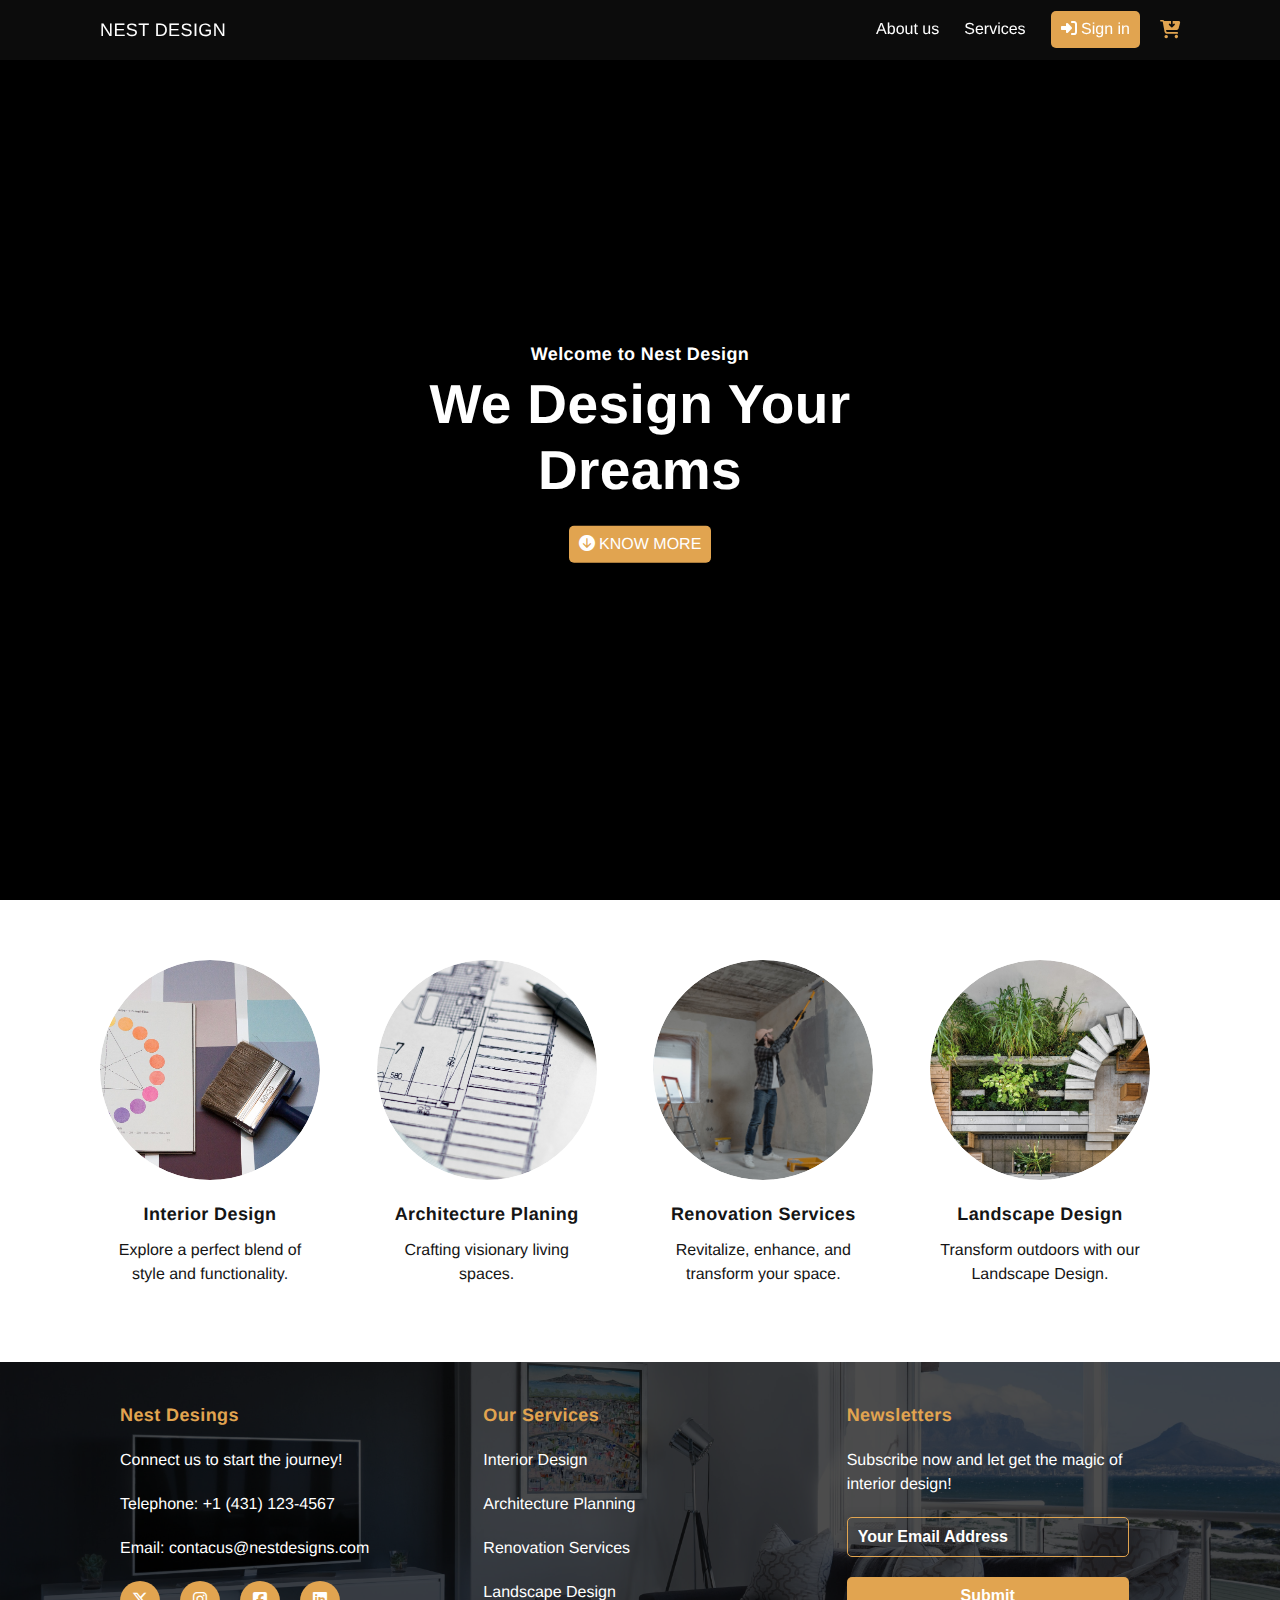
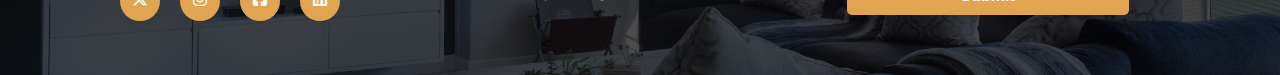
==== index.html @ 26ee97f5 "Adjust Detail Page" ====
<!DOCTYPE html>
<html lang="en" dir="ltr">

<head>
    <!-- Meta Tags -->
    <meta charset="utf-8">
    <meta name="viewport" content="width=device-width, initial-scale=1">
    <meta name="author" content="Nest Designs Team">
    <meta name="description" content="Nest Designs company website">
    <meta name="keywords" content="Nest Designs, Interior Designs, HTML, CSS, JavaScript">

        <!-- Stylesheets -->
        <link rel="shortcut icon" href="./assets/img/favicon.png?=2" type="image/x-icon">
        <link rel="stylesheet" href="./assets/style/index.css" media="all">
        <link rel="stylesheet" href="./assets/style/reset.css" media="all">
        <link rel="preconnect" href="https://fonts.googleapis.com">
        <link rel="preconnect" href="https://fonts.gstatic.com" crossorigin>
        <link rel="stylesheet" href="https://fonts.googleapis.com/css2?family=Poppins:wght@300;400;500;600&display=swap">
        <link rel="stylesheet" href="https://cdnjs.cloudflare.com/ajax/libs/font-awesome/6.4.2/css/all.min.css">
        <script src="./assets/script/index.js" defer></script>
    </head>
    <body>
        <!-- Header-->
    <header>
        <div class="container flexbox">
            <div class="logo">
                <h2 class="logotype">NEST DESIGN</h2>
            </div>
            <nav>
                <ul>
                    <li><a href="about.html">About us</a></li>
                    <li><a href="services.html">Services</a></li>
                </ul>
            </nav>
            <div class="btn btn-1">
                <a href="#ourservices"><i class="fa-solid fa-right-to-bracket"></i></i> Sign in </a>
            </div>
            <div class="cart">
                <a href="#"><i class="fa-solid fa-cart-arrow-down"></i></a>
            </div>
        </div>
    </header>
    <main>
            <!-- Hero-->
            <div class="hero">
                <figure class="hero-background"></figure>
                <div class="overlay"></div>
                <div class="content-hero">
                    <h2>Welcome to Nest Design</h2>
                    <h1>We Design Your Dreams</h1>
                    <div class="btn btn-1">
                        <a href="#services"><i class="fa-solid fa-circle-arrow-down"></i> KNOW MORE</a>
                    </div>
                </div>
            </div>
             <!-- About-->
              <!-- Featured Services-->
              <section>
                <div class="white-background" id="services">
                    <div class="container">
                        <div class="featured-container flexbox">
                            <div class="featured-column">
                                <div class="featured-img img1"></div>
                                <div class="featured-text">
                                    <h2>Interior Design</h2>
                                    <p>Explore a perfect blend of style and functionality.</p>
                                </div>
                            </div>
                            <div class="featured-column">
                                <div class="featured-img img2"></div>
                                <div class="featured-text">
                                    <h2>Architecture Planing</h2>
                                    <p>Crafting visionary living spaces.</p>
                                </div>
                            </div>
                            <a href="#" class="featured-column">
                                <div class="featured-img img3"></div>
                                <div class="featured-text">
                                    <h2>Renovation Services</h2>
                                    <p>Revitalize, enhance, and transform your space.</p>
                                </div>
                            </a>
                            <div class="featured-column">
                                <div class="featured-img img4">
                                </div>
                                <div class="featured-text">
                                    <h2>Landscape Design</h2>
                                    <p>Transform outdoors with our Landscape Design.</p>
                                </div>
                            </div>
                        </a>
                    </div>
                </div>
            </div>
        </section>

    </main>

    <!------------------------------------------------------->
    <!-----------------------Footer ------------------------->
    <!------------------------------------------------------->
    <footer>
        <div class="container-footer flexblox">
            <div class="footer-item">
                <div class="column-footer">
                    <h2 class="subtitle-footer"><span>Nest Desings</span></h2>
                    <p> Connect us to start the journey!</p>
                    <p>Telephone: <a class="contact-footer" href="tel:+1234567890">+1 (431) 123-4567</a></p>
                    <p>Email: <a class="contact-footer"
                            href="mailto:contacus@nestdesigns.com">contacus@nestdesigns.com</a></p>
                    <nav class="icons">
                        <ul>
                            <li>
                                <a class="social" href="#twitter"><i class="fa-brands fa-x-twitter"></i></a>
                            </li>
                            <li>
                                <a class="social" href="#instagram"><i class="fa-brands fa-instagram"></i></a>
                            </li>
                            <li>
                                <a class="social" href="#facebook"><i class="fa-brands fa-square-facebook"></i></a>
                            </li>
                            <li>
                                <a class="social" href="#likeding"><i class="fab fa-linkedin"></i></a>
                            </li>
                        </ul>
                    </nav>
                </div>
            </div>
            <div class="footer-item">
                <div class="column-footer">
                    <h2 class="subtitle-footer"><span>Our Services</span></h2>
                    <nav class="our-service">
                        <ul>
                            <li><a href="#">Interior Design</a></li>
                            <li><a href="#">Architecture Planning</a></li>
                            <li><a href="#">Renovation Services</a></li>
                            <li><a href="#">Landscape Design</a></li>
                        </ul>
                    </nav>
                </div>
            </div>
            <div class="footer-item">
                <div class="column-footer">
                    <h2 class="subtitle-footer"><span>Newsletters</span></h2>
                    <p>Subscribe now and let get the magic of interior design!</p>
                    <form class="new-letters">
                        <input type="email" id="email" name="email" placeholder="Your Email Address" maxlength="50"
                            required>
                        <small id="email-error" class="error-message"></small>
                    </form>
                    <button type="submit" class="submit-button">Submit</button>
                </div>
            </div>
        </div>
    </footer>


    <noscript>
        <p>This page requires a JavaScript-enabled browser</p>
    </noscript>
</body>
</html>
---- assets/style/index.css ----
@import "./reset.css";
@import "./global.css";


/*------------------HERO--------------------*/
.hero {
    position: relative;
    width: 100%;
    height: calc(100vh);
    overflow: hidden;
    margin-bottom: 60px;
}

.hero-details {
    position: relative;
    width: 100%;
    height: calc(50vh);
    overflow: hidden;
    margin-bottom: 60px;
}


.hero-background {
    position: absolute;
    top: 0;
    left: 0;
    width: 100%;
    height: 100%;
    background: url('../img/75068ezz.png') center/cover no-repeat;
    background-color: black;
}

.overlay {
    position: relative;
    width: 100%;
    height: 100vh;
    overflow: hidden;
}

.overlay::before {
    content: '';
    position: absolute;
    top: 0;
    left: 0;
    width: 100%;
    height: 100%;
    background: radial-gradient(circle at 1% 1%, transparent 1%, rgba(0, 0, 0, 0.6) 5%);
    background-size: 10px 10px;
    /* Ajuste o tamanho dos dots conforme necessário */
    pointer-events: none;
}

.content-hero {
    position: absolute;
    top: 50%;
    left: 50%;
    transform: translate(-50%, -50%);
    text-align: center;
}

.content-hero h1 {
    font-weight: 700;
    color: var(--app-white);
    font-size: 55px;
    line-height: 1.2;
    padding: 5px 0 30px 0;
}

.content-hero h2 {
    font-size: 18px;
    font-weight: 600;
    color: var(--app-white);
    letter-spacing: 0.4px;
    line-height: 1.2;
}

/*-------------FEATURED SECTION---------------*/
.services-heading {
    text-align: center;
    margin-bottom: 20px;
}

.services-heading p {
    font-size: 25px;
}

.featured-text {
    margin: 0;
    padding: 10px;
    text-align: center;
    width: 220px;
}

.featured-text h2 {
    color: var(--app-dark-gray);
    font-weight: 600;
    line-height: 1.6;
    margin-bottom: 10px;
}

.featured-text p {
    color: var(--app-dark-gray);
    line-height: 1.5;
    text-align: center;
}

.img1 {
    background: url('../img/color-patterns-1984238_1280.jpg') center/cover no-repeat;
}

.img2 {
    background: url('../img/floor-plan-1857175_1280.jpg') center/cover no-repeat;
}

.img3 {
    background: url('../img/pexels-tima-miroshnichenko-6474471.jpg') center/cover no-repeat;
}

.img4 {
    background: url('../img/wooden-3346929_1920.jpg') center/cover no-repeat;
}

.featured-img {
    background-color: black;
    width: 220px;
    height: 220px;
    border-radius: 50%;
    outline: 1px solid var(--app-white);
    margin-bottom: 10px;

}

.featured-container {
    display: flex;
    justify-content: space-between;
    align-items: center;
    flex-wrap: wrap;
}

.featured-column {
    
    transition: transform 0.3s ease;
    transform: scaleY(1);
    transform-origin: top;
    margin-bottom: 20px;
    text-align: center;
    justify-content: center;
    padding-bottom: 45px;
}

.featured-column:hover {
    transform: scale(1.02);
    cursor: pointer;
}

/*-----FEATURED SECTION RESPONSIVENESS-------*/

@media screen and (min-width: 1000px) { /* 4 columns */
    .featured-column {
        flex: 0 0 calc(25% - 20px); 
    }
}

@media screen and (max-width: 1000px) { /* 2 columns */
    .featured-column {
        flex: 0 0 calc(50% - 20px); 
        margin-bottom: 20px; 
    }
}

@media screen and (max-width: 500px) { /* 1 column */
    .featured-container {
        flex-direction: column; 
        align-items: center; 
    }

    .featured-column {
        flex: 0 0 100%; 
        margin-bottom: 20px;
    }
}

/*------------------------------------------------*/
/*-----------------Footer-------------------------*/
/*------------------------------------------------*/

footer {
    min-height: 300px;
    background-image: url('../img/interior-decoration.jpg');
    background-blend-mode: multiply;
    background-size: cover;
    background-position: center;
    background-color: rgba(0, 0, 0, 0.7);

}

.container-footer {
    width: min(100% - 30px, 1080px);
    margin-inline: auto;
    display: flex;
    flex-direction: row;
    /*Aling items to top to botton*/
    align-items: start;
    justify-content: center;
    gap: 10px;
}

.footer-item {
    display: flex;
    flex-direction: row;
    flex: 33.33%;
    height: 100%;
    align-items: start;
    justify-content: left;
    margin: 30px 10px;
}

.column-footer {
    width: 100%;
    margin: 10px 10px;
}

.icons {
    margin-top: 20px;
}

.icons ul {
    list-style-type: none;
    padding: 0;
    text-align: left;
    display: flex;
}

.our-service ul li a {
    width: 100%;
    margin-bottom: 20px;
    display: inline-block;
    text-decoration: none;
    text-transform: none;
    text-align: left;
}

.our-service a {
    color: var(--app-white);
    font-size: 16px;
}

.column-footer p {
    color: var(--app-white);
}

.contact-footer {
    color: var(--app-white);
    margin-bottom: 20px;
    text-decoration: none;
    /* Remove the default underline */
    transition: background-color 0.3s ease;
}

.contact-footer:hover {
    border-bottom: var(--app-organge-hover);
}

.subtitle-footer {
    font-size: 18px;
    font-weight: 400;
    color: var(--app-orange);
    font-weight: bold;
    letter-spacing: 0.4px;
    margin-bottom: 20px;
}

.icons li .social {
    margin-right: 20px;
    text-decoration: none;
    text-transform: none;
}

.social {
    display: inline-block;
    width: 40px;
    /* Adjust the size of the circle */
    height: 40px;
    /* Adjust the size of the circle */
    line-height: 40px;
    padding: .50px;
    border-radius: 50%;
    background-color: var(--app-orange);
    justify-content: center;
    text-align: center;
    /* Center the icon vertically */
    transition: background-color 0.3s ease, opacity 0.3s ease;
}

.social:hover {
    background-color: var(--app-organge-hover);
    color: var(--app-white);
}

/*---------------------------------------------------------------------*/
/*-----------------------Form -----------------------------------------*/
/*---------------------------------------------------------------------*/
.new-letters {
    width: 100%;
    background-color: transparent;
    box-shadow: 0 0 10px rgba(0, 0, 0, 0.2);
}

.column-footer p {
    margin-bottom: 20px;
}

input[type="email"] {
    width: 90%;
    margin-bottom: 20px;
    height: 40px;
    font-weight: 600;
    padding: 10px 10px;
    font-size: 16px;
    color: white;
    border: 1px solid var(--app-orange);
    border-radius: 5px;
    background-color: transparent;
}

input[type="email"]::placeholder {
    color: white;
}

.submit-button {
    width: 90%;
    margin-bottom: 20px;
    text-align: center;
    padding: 10px 10px;
    color: var(--app-white);
    font-weight: 600;
    background-color: var(--app-orange);
    border-radius: 5px;
    box-shadow: rgba(0, 0, 0, 0.1) 0px 26px 30px -10px, rgba(0, 0, 0, 0.1) 0px 16px 10px -10px;
    font-size: 16px;
    transition: all 0.25s ease-in-out;
    cursor: pointer;
}

input[type="email"]:hover {
    border: 1px solid var(--app-organge-hover);
    transition: background-color 0.3s ease-in-out;
}

.submit-button:hover {
    background-color: var(--app-organge-hover);
    transition: background-color 0.3s ease-in-out;
}

.error-message {
    color: #ff0000;
    display: none;
    /* Initially, error messages are hidden */
    margin-left: 25px;
    font-size: 12px;
    margin-top: 0px;
    padding-top: 0px;
    top: 85%;
    position: absolute;
    /* Add space above the error message */
}

/* Media queries for responsiveness */
@media only screen and (max-width: 1200px) {
    .footer-item {
        /* Show 4 columns */
        flex-basis: 25%;
    }
}

@media only screen and (max-width: 992px) {
    .footer-item {
        /* Show 3 columns */
        flex-basis: 33.33%;
    }
}

@media only screen and (max-width: 768px) {
    .footer-item {
        flex-basis: 50%;
        /* Show 2 columns */
    }

    .column-footer {
        margin: 10px;
        /* Adjust spacing */
    }

    .icons ul,
    .our-service ul,
    .quick-links ul {
        flex-direction: row;
        justify-content: center;
        align-items: center;
    }

    .icons li,
    .our-service li,
    .quick-links li {
        margin: 0 10px;
        /* Adjust spacing between items */
    }

    .our-service a,
    .quick-links a {
        margin-top: 0;
        /* Remove top margin */
    }
}

@media only screen and (max-width: 480px) {
    .container-footer {
        flex-direction: column;
    }

    .footer-item {
        flex: 100%;
        /* Show 1 column, full width */
    }

    .icons ul,
    .our-service ul,
    .quick-links ul {
        flex-direction: column;
        text-align: center;
    }

    .icons li,
    .our-service li,
    .quick-links li {
        margin: 10px 0;
        /* Adjust spacing between items */
    }
}

/* - - - - - - - - - - - - - - - - - - - - - - - - - - - */
/*  LOGIN MODAL                                          */
/* - - - - - - - - - - - - - - - - - - - - - - - - - - - */

.modal,
.login__container {
  visibility: hidden;
  opacity: 0;
  position: fixed;
}

.modal {
    display: flex;
    align-items: center;
    justify-content: center;
    height: 100%;
    width: 100%;
    background: transparent;
    backdrop-filter: blur(20px);
    transition: all 0.5s ease;
    top: 0;
    left: 0;
    z-index: 1;
}

.modal.active-popup,
.login__container.active-popup {
    visibility: visible;
    opacity: 1;
}

.login__container {
    width: 400px;
    height: 440px;
    border: 2px solid rgba(255, 255, 255, 0.5);
    border-radius: 20px;
    box-shadow: 0 0 30px rgba(0, 0, 0, 0.5);
    display: flex;
    justify-content: center;
    align-items: center;
    overflow: hidden;
    transition: all 0.5s ease;
    top: 50%;
    left: 50%;
    z-index: 2;
    transform: translate(-50%, -50%);
    background-color: #fff;
}

.login__container .form-box {
    width: 100%;
    padding: 40px;
}

.login__container.active {
    height: 520px;
}

.login__container .form-box.login {
    transition: transform 0.18s ease;
    transform: translateX(0);
}

.login__container.active .form-box.login {
    transition: none;
    transform: translateX(-400px);
}

.login__container .form-box.register {
    position: absolute;
    transition: none;
    transform: translateX(400px);
}

.login__container.active .form-box.register {
    transition: transform 0.18s ease;
    transform: translateX(0);
}

.login__container .icon-close {
    position: absolute;
    top: 0;
    right: 0;
    width: 45px;
    height: 45px;
    background: #162938;
    font-size: 1.5rem;
    color: #fff;
    display: flex;
    justify-content: center;
    align-items: center;
    border-bottom-left-radius: 20px;
    cursor: pointer;
    z-index: 1;
}

.form-box h2 {
    font-size: 2rem;
    color: #162938;
    text-align: center;
}

.input-box {
    position: relative;
    width: 100%;
    height: 50px;
    border-bottom: 2px solid #162938;
    margin: 30px 0;
}

.input-box label {
    position: absolute;
    top: 50%;
    left: 5px;
    transform: translateY(-50%);
    font-size: 1rem;
    color: #162938;
    font-weight: 500;
    pointer-events: none;
    transition: 0.5s;
}

.input-box input {
    width: 100%;
    height: 100%;
    background: transparent;
    border: none;
    outline: none;
    font-size: 1rem;
    color: #162938;
    font-weight: 600;
    padding: 0 35px 0 5px; 
}

.input-box .icon {
    position: absolute;
    right: 8px;
    font-size: 1.2rem;
    color: #162938;
    line-height: 57px;
}

.input-box input:focus~label,
.input-box input:valid~label {
    top: -5px;
}

.remember-forgot {
    font-size: 0.9rem;
    color: #162938;
    font-weight: 500;
    margin: -15px 0 15px;
    display: flex;
    justify-content: space-between;
}

.remember-forgot label input {
    accent-color: #162938;
    margin-right: 3px;
    appearance: auto;
}

.remember-forgot a {
    color: #162938;
    text-decoration: none;
}

.remember-forgot a:hover {
    text-decoration: underline;
}

.modal-button {
    width: 100%;
    height: 45px;
    background: #162938;
    border: none;
    outline: none;
    border-radius: 6px;
    cursor: pointer;
    font-size: 1rem;
    color: #fff;
    font-weight: 500;
}

.modal-button:active {
    transform: translateY(0.125rem);
}

.login-register {
    font-size: 0.9rem;
    color: #162938;
    text-align: center;
    font-weight: 500;
    margin: 25px 0 10px;
}

.login-register p a {
    color: #162938;
    text-decoration: none;
    font-weight: 600;
}

.login-register p a:hover {
    text-decoration: underline;
}
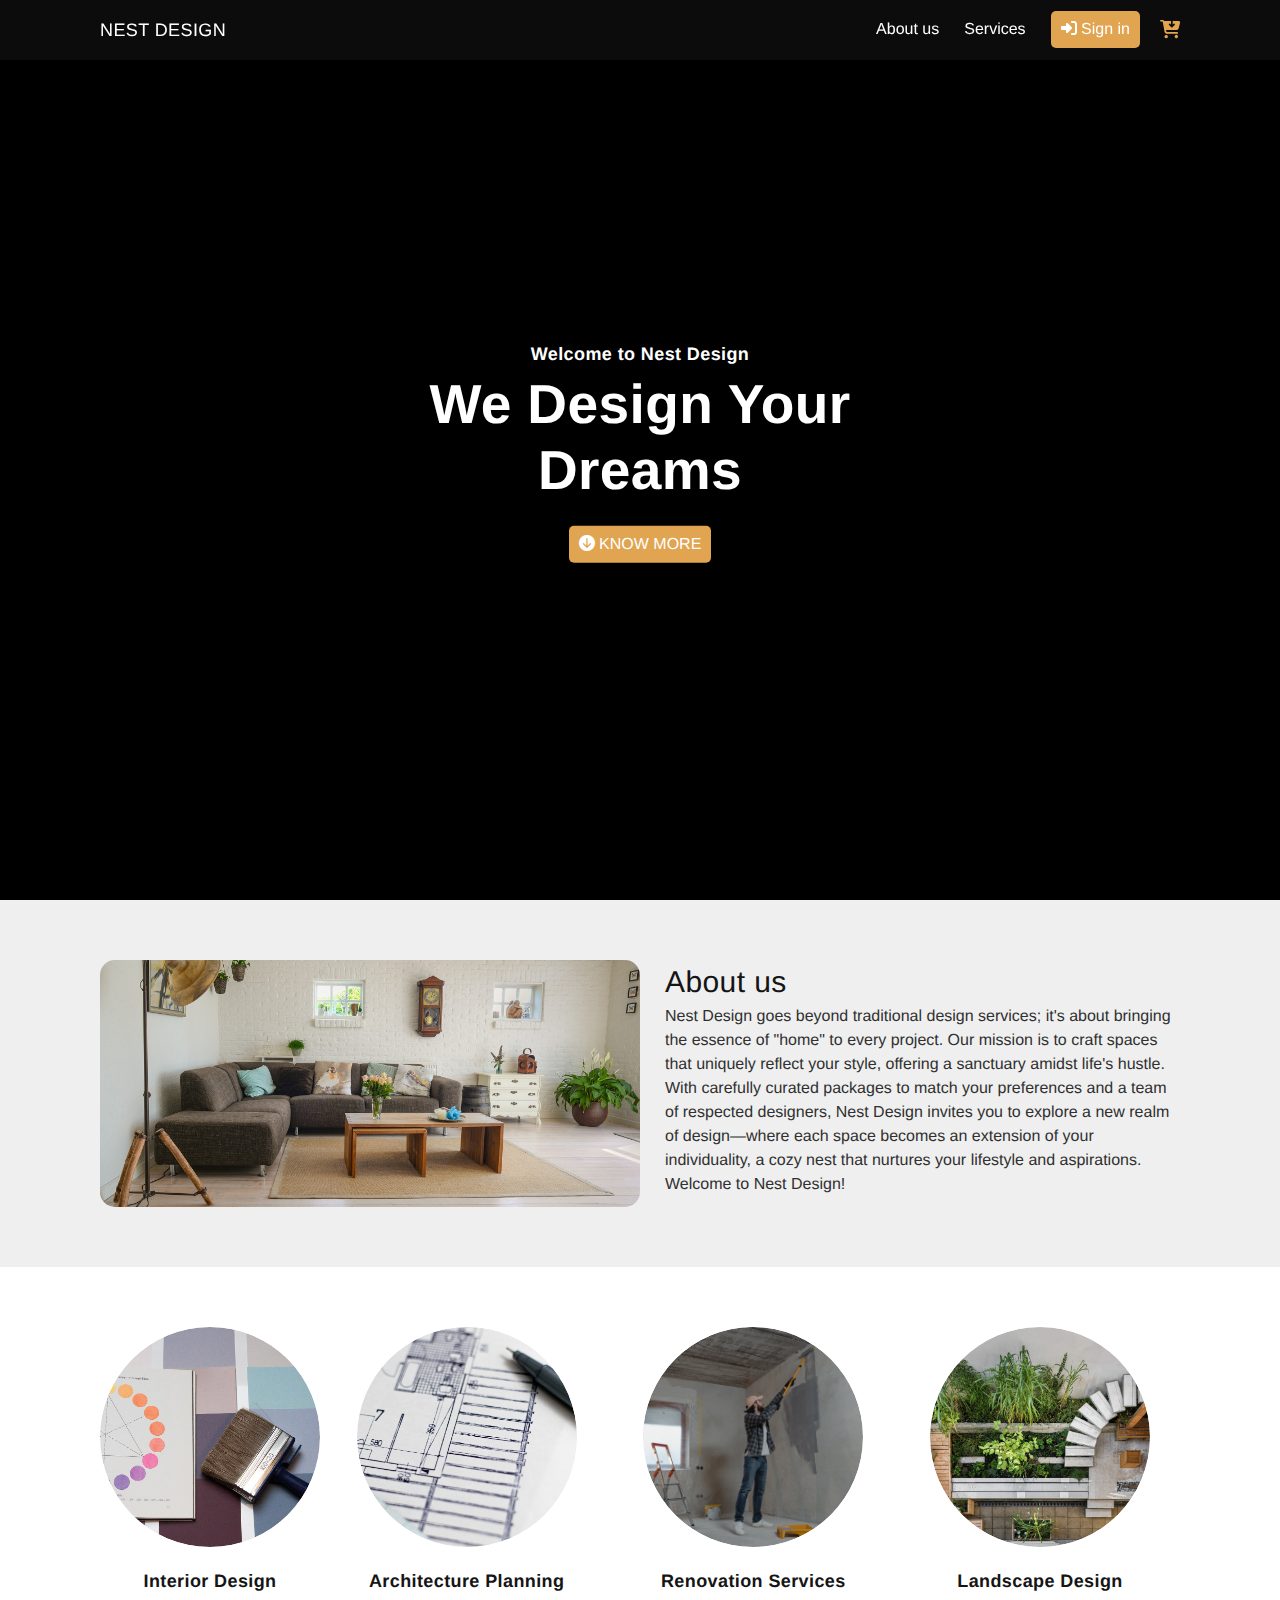
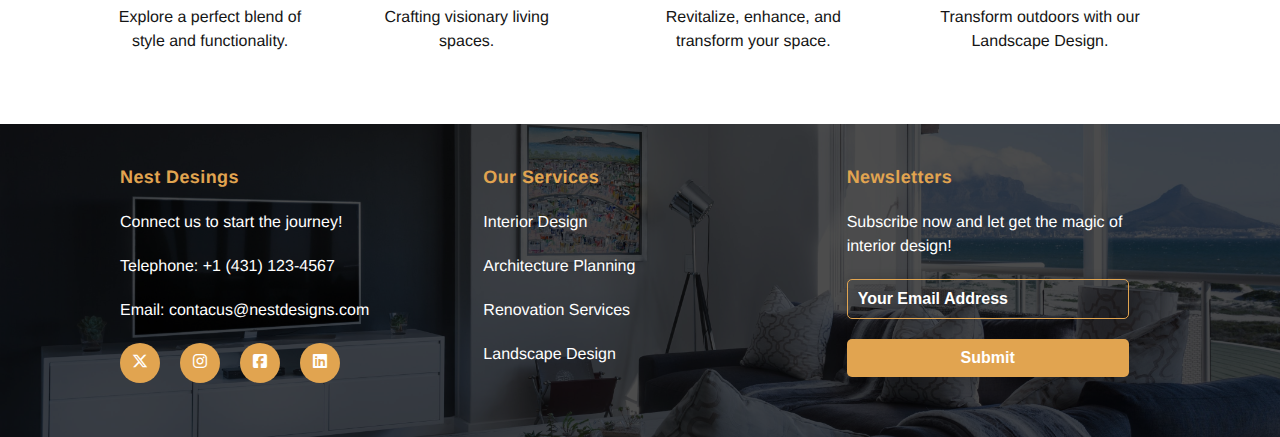
==== commit 54863c29: "Create About Section" ====
--- a/index.html
+++ b/index.html
@@ -9,18 +9,18 @@
     <meta name="description" content="Nest Designs company website">
     <meta name="keywords" content="Nest Designs, Interior Designs, HTML, CSS, JavaScript">
 
-        <!-- Stylesheets -->
-        <link rel="shortcut icon" href="./assets/img/favicon.png?=2" type="image/x-icon">
-        <link rel="stylesheet" href="./assets/style/index.css" media="all">
-        <link rel="stylesheet" href="./assets/style/reset.css" media="all">
-        <link rel="preconnect" href="https://fonts.googleapis.com">
-        <link rel="preconnect" href="https://fonts.gstatic.com" crossorigin>
-        <link rel="stylesheet" href="https://fonts.googleapis.com/css2?family=Poppins:wght@300;400;500;600&display=swap">
-        <link rel="stylesheet" href="https://cdnjs.cloudflare.com/ajax/libs/font-awesome/6.4.2/css/all.min.css">
-        <script src="./assets/script/index.js" defer></script>
-    </head>
-    <body>
-        <!-- Header-->
+    <!-- Stylesheets -->
+    <link rel="shortcut icon" href="./assets/img/favicon.png?=2" type="image/x-icon">
+    <link rel="stylesheet" href="./assets/style/index.css" media="all">
+    <link rel="stylesheet" href="./assets/style/reset.css" media="all">
+    <link rel="preconnect" href="https://fonts.googleapis.com">
+    <link rel="preconnect" href="https://fonts.gstatic.com" crossorigin>
+    <link rel="stylesheet" href="https://fonts.googleapis.com/css2?family=Poppins:wght@300;400;500;600&display=swap">
+    <link rel="stylesheet" href="https://cdnjs.cloudflare.com/ajax/libs/font-awesome/6.4.2/css/all.min.css">
+    <script src="./assets/script/index.js" defer></script>
+</head>
+<body>
+    <!-- Header-->
     <header>
         <div class="container flexbox">
             <div class="logo">
@@ -28,8 +28,8 @@
             </div>
             <nav>
                 <ul>
-                    <li><a href="about.html">About us</a></li>
-                    <li><a href="services.html">Services</a></li>
+                    <li><a href="#about">About us</a></li>
+                    <li><a href="#services">Services</a></li>
                 </ul>
             </nav>
             <div class="btn btn-1">
@@ -41,59 +41,164 @@
         </div>
     </header>
     <main>
-            <!-- Hero-->
-            <div class="hero">
-                <figure class="hero-background"></figure>
-                <div class="overlay"></div>
-                <div class="content-hero">
-                    <h2>Welcome to Nest Design</h2>
-                    <h1>We Design Your Dreams</h1>
-                    <div class="btn btn-1">
-                        <a href="#services"><i class="fa-solid fa-circle-arrow-down"></i> KNOW MORE</a>
-                    </div>
-                </div>
-            </div>
-             <!-- About-->
-              <!-- Featured Services-->
-              <section>
-                <div class="white-background" id="services">
+        <!-- Hero-->
+        <div class="hero">
+            <figure class="hero-background"></figure>
+            <div class="overlay"></div>
+            <div class="content-hero">
+                <h2>Welcome to Nest Design</h2>
+                <h1>We Design Your Dreams</h1>
+                <div class="btn btn-1">
+                    <a href="#about"><i class="fa-solid fa-circle-arrow-down"></i> KNOW MORE</a>
+                </div>
+            </div>
+        </div>
+            <!-- About-->
+            <section class='about-background' id="about">
+                <div class="container">
+                    <section>
+                        <div class="container-about">
+                            <div class="about-column about-image">
+                            </div>
+                            <div class="about-column about-content">
+                                <h2>About us</h2>
+                                <p>
+                                    Nest Design goes beyond traditional design services; it's about bringing the essence 
+                                    of "home" to every project. Our mission is to craft spaces that uniquely reflect your 
+                                    style, offering a sanctuary amidst life's hustle. With carefully curated packages to 
+                                    match your preferences and a team of respected designers, Nest Design invites 
+                                    you to explore a new realm of design—where each space becomes an extension of your 
+                                    individuality, a cozy nest that nurtures your lifestyle and aspirations. 
+                                    Welcome to Nest Design!
+                                </p>
+                                
+                            </div>
+                        </div>
+                    </section>
+
+                </div>
+              </section>
+
+            <!-- Featured Services-->
+            <section class="featured-background"  id="services">
+                <div class="white-background">
                     <div class="container">
-                        <div class="featured-container flexbox">
-                            <div class="featured-column">
-                                <div class="featured-img img1"></div>
-                                <div class="featured-text">
-                                    <h2>Interior Design</h2>
-                                    <p>Explore a perfect blend of style and functionality.</p>
-                                </div>
-                            </div>
+                        <a href="services.html">
+                            <div class="featured-container">
+                                <div class="featured-column">
+                                    <div class="featured-img img1"></div>
+                                    <div class="featured-text">
+                                        <h2>Interior Design</h2>
+                                        <p>Explore a perfect blend of style and functionality.</p>
+                                    </div>
+                                </div>
+                        </a>
                             <div class="featured-column">
                                 <div class="featured-img img2"></div>
                                 <div class="featured-text">
-                                    <h2>Architecture Planing</h2>
+                                    <h2>Architecture Planning</h2>
                                     <p>Crafting visionary living spaces.</p>
                                 </div>
                             </div>
-                            <a href="#" class="featured-column">
+                            <div class="featured-column">
                                 <div class="featured-img img3"></div>
                                 <div class="featured-text">
                                     <h2>Renovation Services</h2>
                                     <p>Revitalize, enhance, and transform your space.</p>
                                 </div>
-                            </a>
+                            </div>
                             <div class="featured-column">
-                                <div class="featured-img img4">
-                                </div>
+                                <div class="featured-img img4"></div>
                                 <div class="featured-text">
                                     <h2>Landscape Design</h2>
                                     <p>Transform outdoors with our Landscape Design.</p>
                                 </div>
                             </div>
-                        </a>
-                    </div>
-                </div>
-            </div>
-        </section>
-
+                        </div>
+                    </div>
+                </div>
+            </section>
+
+        <!-- LOGIN-MODAL -->
+        <div class="modal">
+            <div class="login__container">
+                <span class="icon-close">
+                    <i class="fa-solid fa-xmark"></i>
+                </span>
+                <div class="form-box login">
+                    <h2>Login</h2>
+                    <form action="#">
+                        <div class="input-box">
+                            <span class="icon">
+                                <i class="fa-solid fa-envelope"></i>
+                            </span>
+                            <input type="email" required>
+                            <label>Email</label>
+                        </div>
+                        <div class="input-box">
+                            <span class="icon">
+                                <i class="fa-solid fa-lock"></i>
+                            </span>
+                            <input type="password" required>
+                            <label>Password</label>
+                        </div>
+                        <div class="remember-forgot">
+                            <label><input type="checkbox">
+                            Remember me</label>
+                            <a href="#">Forgot Password?</a>
+                        </div>
+                        <button type="submit" class="modal-button">Login</button>
+                        <div class="login-register">
+                            <p>
+                                Don't have an account?
+                                <a href="#" class="register-link">
+                                    Register
+                                </a>
+                            </p>
+                        </div>
+                    </form>
+                </div>
+
+                <div class="form-box register">
+                <h2>Registration</h2>
+                <form action="#">
+                    <div class="input-box">
+                        <span class="icon">
+                            <i class="fa-solid fa-user"></i>
+                        </span>
+                        <input type="text" required>
+                        <label>Username</label>
+                    </div>
+                    <div class="input-box">
+                        <span class="icon">
+                            <i class="fa-solid fa-envelope"></i>
+                        </span>
+                        <input type="email" required>
+                        <label>Email</label>
+                    </div>
+                    <div class="input-box">
+                        <span class="icon">
+                            <i class="fa-solid fa-lock"></i>
+                        </span>
+                        <input type="password" required>
+                        <label>Password</label>
+                    </div>
+                    <div class="remember-forgot">
+                        <label><input type="checkbox">
+                        I agree to the terms & conditions</label>
+                    </div>
+                    <button type="submit" class="modal-button">Register</button>
+                    <div class="login-register">
+                        <p>
+                            Already have an account?
+                            <a href="#" class="login-link">
+                                Login
+                            </a>
+                        </p>
+                    </div>
+                </form>
+            </div>
+        </div>
     </main>
 
     <!------------------------------------------------------->
@@ -159,4 +264,4 @@
         <p>This page requires a JavaScript-enabled browser</p>
     </noscript>
 </body>
-</html>
+</html>--- a/assets/style/index.css
+++ b/assets/style/index.css
@@ -8,7 +8,7 @@
     width: 100%;
     height: calc(100vh);
     overflow: hidden;
-    margin-bottom: 60px;
+    
 }
 
 .hero-details {
@@ -16,7 +16,7 @@
     width: 100%;
     height: calc(50vh);
     overflow: hidden;
-    margin-bottom: 60px;
+    
 }
 
 
@@ -74,7 +74,93 @@
     line-height: 1.2;
 }
 
+/*------------------ABOUT--------------------*/
+
+.about-background {
+    background-color: #efefef;
+    padding: 0;
+    padding: 60px 0 60px 0;
+}
+
+.container-about {
+    display: flex;
+    width: 100%;
+}
+
+.about-column {
+    flex: 1;
+    padding: 0 0 10px 25px;
+    box-sizing: border-box;
+    max-height: 100%;
+    overflow: hidden;
+    border-radius: 15px;
+}
+
+.about-image { 
+    background-image: url('../img/living-room-2732939_1920.jpg');
+    background-size: cover; 
+    background-position: center;
+}
+
+.detail-content { 
+    background-color: var(--app-white);
+}
+
+.container-about h2 {
+    color: var(--app-dark-gray);
+    font-size: 30px;
+    font-weight: 500;
+}
+
+.container-about h3 {
+    color: var(--app-orange);
+    font-size: 20px;
+}
+
+.container-about h4 {
+    color: var(--app-dark-gray);
+    font-size: 20px;
+    font-weight: 500;
+}
+
+.currency {
+    font-weight: bold;
+    color: var(--app-orange);
+}
+
+.amount {
+    font-weight: bold;
+    color: var(--app-orange);
+    font-size: 30px;
+}
+
+
+/*----------RESPONSIVENESS ABOUT SECTION------------*/
+
+@media screen and (max-width: 768px) {
+    .container-about {
+        flex-direction: column; 
+    }
+    
+    .about-column {
+        flex: none;
+        height: 250px; 
+        max-height: none;
+        padding: 0 0 10px 0;
+    }
+
+    .about-column:nth-child(2) {
+        height: 100%; 
+    }
+}
+
 /*-------------FEATURED SECTION---------------*/
+
+.featured-background {
+    background-color: var(--app-white);
+    padding: 0;
+    padding: 60px 0 60px 0;
+}
 .services-heading {
     text-align: center;
     margin-bottom: 20px;
@@ -127,7 +213,6 @@
     border-radius: 50%;
     outline: 1px solid var(--app-white);
     margin-bottom: 10px;
-
 }
 
 .featured-container {
@@ -138,14 +223,11 @@
 }
 
 .featured-column {
-    
     transition: transform 0.3s ease;
     transform: scaleY(1);
     transform-origin: top;
-    margin-bottom: 20px;
     text-align: center;
     justify-content: center;
-    padding-bottom: 45px;
 }
 
 .featured-column:hover {
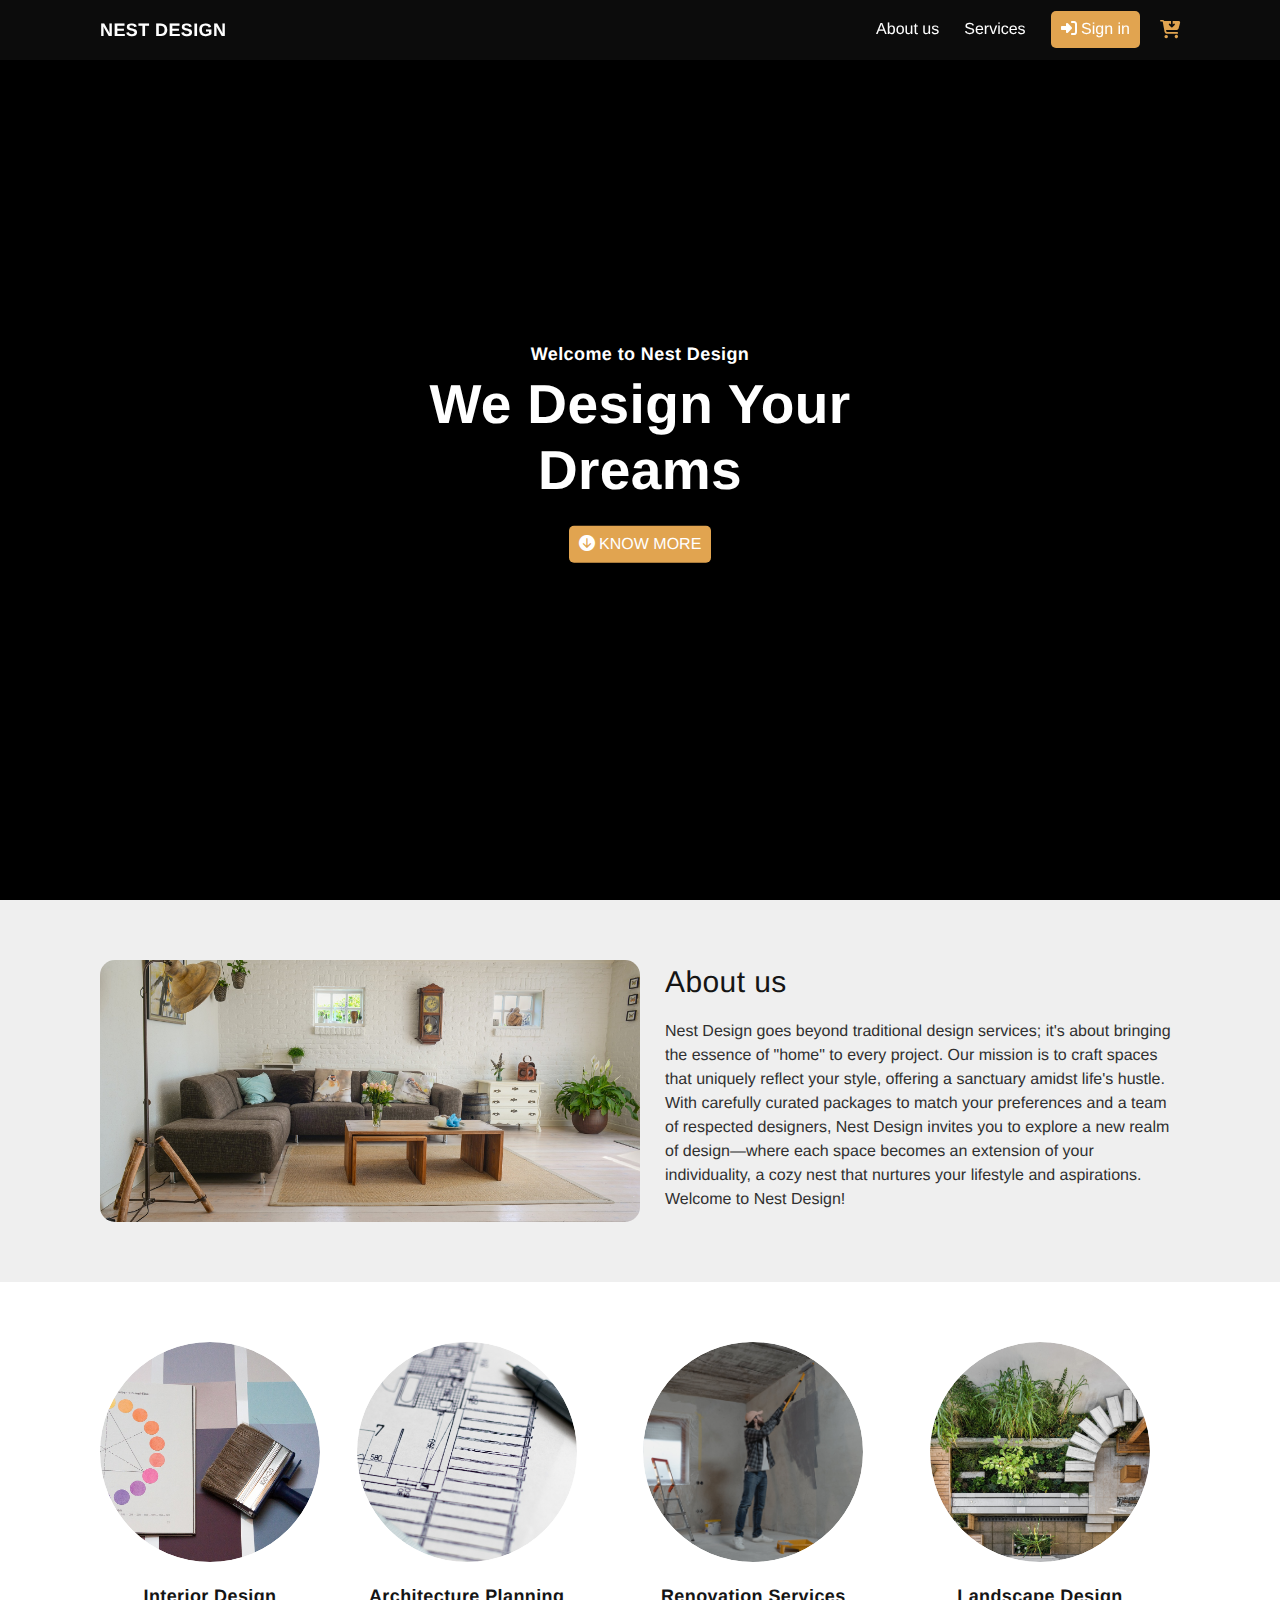
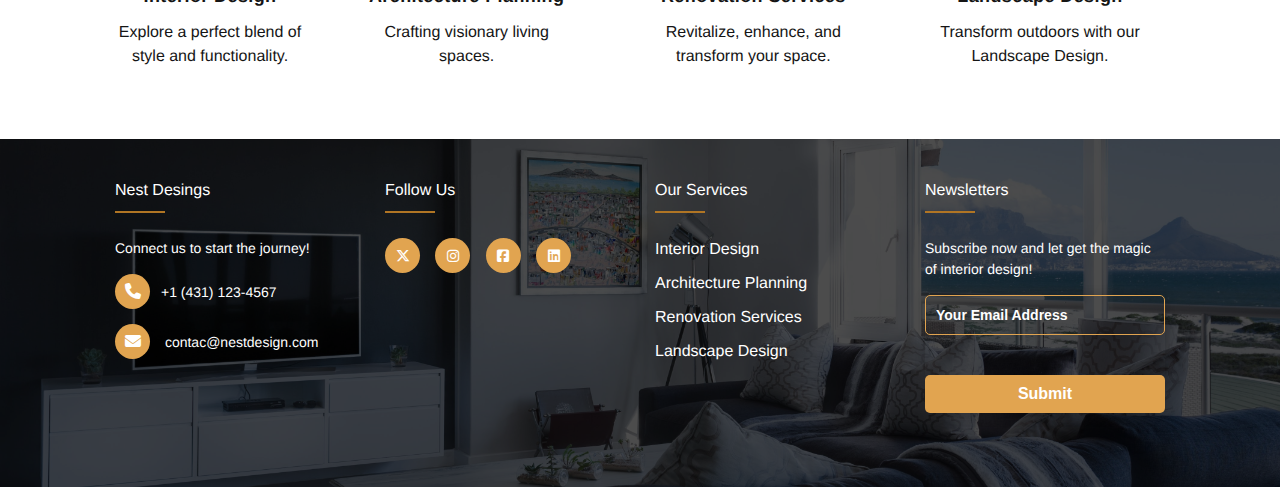
==== commit 3bab65ca: "Update footer responsiviness" ====
--- a/index.html
+++ b/index.html
@@ -1,13 +1,13 @@
 <!DOCTYPE html>
 <html lang="en" dir="ltr">
 
-<head>
-    <!-- Meta Tags -->
-    <meta charset="utf-8">
-    <meta name="viewport" content="width=device-width, initial-scale=1">
-    <meta name="author" content="Nest Designs Team">
-    <meta name="description" content="Nest Designs company website">
-    <meta name="keywords" content="Nest Designs, Interior Designs, HTML, CSS, JavaScript">
+    <head>
+        <!-- Meta Tags -->
+        <meta charset="utf-8">
+        <meta name="viewport" content="width=device-width, initial-scale=1">
+        <meta name="author" content="Nest Designs Team">
+        <meta name="description" content="Nest Designs company website">
+        <meta name="keywords" content="Nest Designs, Interior Designs, HTML, CSS, JavaScript">
 
     <!-- Stylesheets -->
     <link rel="shortcut icon" href="./assets/img/favicon.png?=2" type="image/x-icon">
@@ -24,7 +24,7 @@
     <header>
         <div class="container flexbox">
             <div class="logo">
-                <h2 class="logotype">NEST DESIGN</h2>
+                <a href="index.html"><h2 class="logotype"><span class="bold">NEST DESIGN</span></h2></a>
             </div>
             <nav>
                 <ul>
@@ -119,15 +119,56 @@
                 </div>
             </section>
 
-        <!-- LOGIN-MODAL -->
-        <div class="modal">
-            <div class="login__container">
-                <span class="icon-close">
-                    <i class="fa-solid fa-xmark"></i>
-                </span>
-                <div class="form-box login">
-                    <h2>Login</h2>
+            <!-- LOGIN-MODAL -->
+            <div class="modal">
+                <div class="login__container">
+                    <span class="icon-close">
+                        <i class="fa-solid fa-xmark"></i>
+                    </span>
+                    <div class="form-box login">
+                        <h2>Login</h2>
+                        <form action="#">
+                            <div class="input-box">
+                                <span class="icon">
+                                    <i class="fa-solid fa-envelope"></i>
+                                </span>
+                                <input type="email" required>
+                                <label>Email</label>
+                            </div>
+                            <div class="input-box">
+                                <span class="icon">
+                                    <i class="fa-solid fa-lock"></i>
+                                </span>
+                                <input type="password" required>
+                                <label>Password</label>
+                            </div>
+                            <div class="remember-forgot">
+                                <label><input type="checkbox">
+                                Remember me</label>
+                                <a href="#">Forgot Password?</a>
+                            </div>
+                            <button type="submit" class="modal-button">Login</button>
+                            <div class="login-register">
+                                <p>
+                                    Don't have an account?
+                                    <a href="#" class="register-link">
+                                        Register
+                                    </a>
+                                </p>
+                            </div>
+                        </form>
+                    </div>
+
+                    <div class="form-box register">
+                    <h2>Registration</h2>
                     <form action="#">
+                        <div class="input-box">
+                            <span class="icon">
+                                <i class="fa-solid fa-user"></i>
+                            </span>
+                            <input type="text" required>
+                            <label>Username</label>
+                        </div>
                         <div class="input-box">
                             <span class="icon">
                                 <i class="fa-solid fa-envelope"></i>
@@ -144,124 +185,73 @@
                         </div>
                         <div class="remember-forgot">
                             <label><input type="checkbox">
-                            Remember me</label>
-                            <a href="#">Forgot Password?</a>
-                        </div>
-                        <button type="submit" class="modal-button">Login</button>
+                            I agree to the terms & conditions</label>
+                        </div>
+                        <button type="submit" class="modal-button">Register</button>
                         <div class="login-register">
                             <p>
-                                Don't have an account?
-                                <a href="#" class="register-link">
-                                    Register
+                                Already have an account?
+                                <a href="#" class="login-link">
+                                    Login
                                 </a>
                             </p>
                         </div>
                     </form>
                 </div>
-
-                <div class="form-box register">
-                <h2>Registration</h2>
-                <form action="#">
-                    <div class="input-box">
-                        <span class="icon">
-                            <i class="fa-solid fa-user"></i>
-                        </span>
-                        <input type="text" required>
-                        <label>Username</label>
-                    </div>
-                    <div class="input-box">
-                        <span class="icon">
-                            <i class="fa-solid fa-envelope"></i>
-                        </span>
-                        <input type="email" required>
-                        <label>Email</label>
-                    </div>
-                    <div class="input-box">
-                        <span class="icon">
-                            <i class="fa-solid fa-lock"></i>
-                        </span>
-                        <input type="password" required>
-                        <label>Password</label>
-                    </div>
-                    <div class="remember-forgot">
-                        <label><input type="checkbox">
-                        I agree to the terms & conditions</label>
-                    </div>
-                    <button type="submit" class="modal-button">Register</button>
-                    <div class="login-register">
-                        <p>
-                            Already have an account?
-                            <a href="#" class="login-link">
-                                Login
-                            </a>
-                        </p>
-                    </div>
-                </form>
-            </div>
-        </div>
-    </main>
-
-    <!------------------------------------------------------->
+            </div>
+        </main>
+
+        <!------------------------------------------------------->
     <!-----------------------Footer ------------------------->
     <!------------------------------------------------------->
-    <footer>
-        <div class="container-footer flexblox">
-            <div class="footer-item">
-                <div class="column-footer">
-                    <h2 class="subtitle-footer"><span>Nest Desings</span></h2>
-                    <p> Connect us to start the journey!</p>
-                    <p>Telephone: <a class="contact-footer" href="tel:+1234567890">+1 (431) 123-4567</a></p>
-                    <p>Email: <a class="contact-footer"
-                            href="mailto:contacus@nestdesigns.com">contacus@nestdesigns.com</a></p>
-                    <nav class="icons">
-                        <ul>
-                            <li>
-                                <a class="social" href="#twitter"><i class="fa-brands fa-x-twitter"></i></a>
-                            </li>
-                            <li>
-                                <a class="social" href="#instagram"><i class="fa-brands fa-instagram"></i></a>
-                            </li>
-                            <li>
-                                <a class="social" href="#facebook"><i class="fa-brands fa-square-facebook"></i></a>
-                            </li>
-                            <li>
-                                <a class="social" href="#likeding"><i class="fab fa-linkedin"></i></a>
-                            </li>
-                        </ul>
-                    </nav>
-                </div>
-            </div>
-            <div class="footer-item">
-                <div class="column-footer">
-                    <h2 class="subtitle-footer"><span>Our Services</span></h2>
-                    <nav class="our-service">
-                        <ul>
-                            <li><a href="#">Interior Design</a></li>
-                            <li><a href="#">Architecture Planning</a></li>
-                            <li><a href="#">Renovation Services</a></li>
-                            <li><a href="#">Landscape Design</a></li>
-                        </ul>
-                    </nav>
-                </div>
-            </div>
-            <div class="footer-item">
-                <div class="column-footer">
-                    <h2 class="subtitle-footer"><span>Newsletters</span></h2>
+    <footer class="footer-section">
+        <div class="container-footer">
+            <div class="footer-row">
+                <div class="footer-column">
+                    <h4>Nest Desings</h4>
+                    <p>Connect us to start the journey!</p>
+                    <i class="fas fa-phone"></i><a href="tel:+1234567890">+1 (431) 123-4567</a></p>
+                    <i class="fas fa-envelope"></i><a href="mailto:contacus@nestdesigns.com">
+                        contac@nestdesign.com</a></p>
+                </div>
+
+                <div class="footer-column">
+                    <h4>Follow us</h4>
+                    <div class="icons">
+                        <a href="#"><i class="fa-brands fa-x-twitter"></i></a>
+                        <a href="#"><i class="fa-brands fa-instagram"></i></a>
+                        <a href="#"><i class="fa-brands fa-square-facebook"></i></a>
+                        <a href="#"><i class="fab fa-linkedin"></i></a>
+                    </div>
+                </div>
+
+                <div class="footer-column">
+                    <h4>Our Services</h4>
+                    <ul>
+                        <li><a href="services.html">Interior Design</a></li>
+                        <li><a href="#">Architecture Planning</a></li>
+                        <li><a href="#">Renovation Services</a></li>
+                        <li><a href="#">Landscape Design</a></li>
+                    </ul>
+                </div>
+                <div class="footer-column">
+                    <h4>Newsletters</h4>
                     <p>Subscribe now and let get the magic of interior design!</p>
                     <form class="new-letters">
-                        <input type="email" id="email" name="email" placeholder="Your Email Address" maxlength="50"
-                            required>
-                        <small id="email-error" class="error-message"></small>
+                        <div class="input-container">
+                            <input type="text" id="email" name="email" placeholder="Your Email Address" maxlength="50">
+                            <small id="email-error" class="error-message"></small>
+                        </div>
                     </form>
                     <button type="submit" class="submit-button">Submit</button>
                 </div>
             </div>
         </div>
-    </footer>
-
-
-    <noscript>
-        <p>This page requires a JavaScript-enabled browser</p>
-    </noscript>
-</body>
+    </footer>
+
+
+        <noscript>
+            <p>This page requires a JavaScript-enabled browser</p>
+        </noscript>
+    </body>
 </html>--- a/assets/style/index.css
+++ b/assets/style/index.css
@@ -46,7 +46,6 @@
     height: 100%;
     background: radial-gradient(circle at 1% 1%, transparent 1%, rgba(0, 0, 0, 0.6) 5%);
     background-size: 10px 10px;
-    /* Ajuste o tamanho dos dots conforme necessário */
     pointer-events: none;
 }
 
@@ -110,6 +109,7 @@
     color: var(--app-dark-gray);
     font-size: 30px;
     font-weight: 500;
+    padding-bottom: 15px;
 }
 
 .container-about h3 {
@@ -266,115 +266,119 @@
 /*-----------------Footer-------------------------*/
 /*------------------------------------------------*/
 
-footer {
-    min-height: 300px;
+.container-footer {
+    width: min(100% - 30px, 1080px);
+    margin-inline: auto;
+    margin: auto;
+}
+
+.footer-section {
     background-image: url('../img/interior-decoration.jpg');
     background-blend-mode: multiply;
     background-size: cover;
     background-position: center;
     background-color: rgba(0, 0, 0, 0.7);
-
-}
-
-.container-footer {
-    width: min(100% - 30px, 1080px);
-    margin-inline: auto;
+    padding: 70px 0;
+}
+
+ul {
+    list-style: none;
+}
+
+.footer-row {
     display: flex;
-    flex-direction: row;
-    /*Aling items to top to botton*/
-    align-items: start;
-    justify-content: center;
-    gap: 10px;
-}
-
-.footer-item {
-    display: flex;
-    flex-direction: row;
-    flex: 33.33%;
-    height: 100%;
-    align-items: start;
-    justify-content: left;
-    margin: 30px 10px;
-}
-
-.column-footer {
-    width: 100%;
-    margin: 10px 10px;
-}
-
-.icons {
-    margin-top: 20px;
-}
-
-.icons ul {
-    list-style-type: none;
-    padding: 0;
-    text-align: left;
-    display: flex;
-}
-
-.our-service ul li a {
-    width: 100%;
-    margin-bottom: 20px;
+    flex-wrap: wrap;
+}
+
+.footer-column {
+    width: 25%;
+    padding: 0 15px;
+}
+
+.footer-column p {
+    font-size: 16px;
+    margin-bottom: 15px;
+    font-weight: 400;
+    color: var(--app-white);
+}
+
+.footer-column a {
+    font-size: 16px;
+    margin-bottom: 10px;
+    font-weight: 400;
+    color: var(--app-white);
+    transition: all 0.5s ease;
+}
+
+.footer-column a:hover {
+    color: var(--app-organge-hover);
+}
+
+.footer-column h4 {
+    font-size: 18px;
+    color: var(--app-white);
+    text-transform: capitalize;
+    margin-bottom: 35px;
+    font-weight: 500;
+    position: relative;
+}
+
+.footer-column h4::before {
+    content: '';
+    position: absolute;
+    left: 0;
+    bottom: -10px;
+    background-color: var(--app-organge-hover);
+    height: 2px;
+    box-sizing: border-box;
+    width: 50px;
+}
+
+.footer-column i {
     display: inline-block;
+    height: 35px;
+    width: 35px;
+    background-color: var(--app-orange);
+    margin-right: 11px;
+    text-align: center;
+    line-height: 35px;
+    border-radius: 50%;
+    color: var(--app-white);
+    transition: all 0.5s ease;
+}
+
+.footer-column ul li:not(:last-clild) {
+    margin-bottom: 15px;
+}
+
+.footer-column ul li a {
+    font-size: 16px;
+    text-transform: capitalize;
+    color: var(--app-white);
     text-decoration: none;
-    text-transform: none;
-    text-align: left;
-}
-
-.our-service a {
-    color: var(--app-white);
-    font-size: 16px;
-}
-
-.column-footer p {
-    color: var(--app-white);
-}
-
-.contact-footer {
-    color: var(--app-white);
-    margin-bottom: 20px;
-    text-decoration: none;
-    /* Remove the default underline */
-    transition: background-color 0.3s ease;
-}
-
-.contact-footer:hover {
+    font-weight: 300;
+    display: block;
+    transition: all 0.3s ease;
+}
+
+.footer-column ul li a:hover {
     border-bottom: var(--app-organge-hover);
 }
 
-.subtitle-footer {
-    font-size: 18px;
-    font-weight: 400;
-    color: var(--app-orange);
-    font-weight: bold;
-    letter-spacing: 0.4px;
-    margin-bottom: 20px;
-}
-
-.icons li .social {
-    margin-right: 20px;
-    text-decoration: none;
-    text-transform: none;
-}
-
-.social {
+.footer-column .icons a i {
     display: inline-block;
-    width: 40px;
-    /* Adjust the size of the circle */
-    height: 40px;
-    /* Adjust the size of the circle */
-    line-height: 40px;
-    padding: .50px;
+    height: 35px;
+    width: 35px;
+    background-color: var(--app-orange);
+    margin: 0 11px 11px 0;
+    text-align: center;
+    line-height: 35px;
     border-radius: 50%;
-    background-color: var(--app-orange);
-    justify-content: center;
-    text-align: center;
-    /* Center the icon vertically */
-    transition: background-color 0.3s ease, opacity 0.3s ease;
-}
-
-.social:hover {
+    color: var(--app-white);
+    transition: all 0.5s ease;
+}
+
+.footer-column .icons a i:hover {
     background-color: var(--app-organge-hover);
     color: var(--app-white);
 }
@@ -388,30 +392,30 @@
     box-shadow: 0 0 10px rgba(0, 0, 0, 0.2);
 }
 
-.column-footer p {
-    margin-bottom: 20px;
-}
-
-input[type="email"] {
+.input-container {
+    width: 100%;
+    position: relative;
+}
+
+input[type="text"] {
     width: 90%;
-    margin-bottom: 20px;
+    margin-bottom: 40px;
     height: 40px;
     font-weight: 600;
     padding: 10px 10px;
     font-size: 16px;
-    color: white;
+    color: var(--app-white);
     border: 1px solid var(--app-orange);
     border-radius: 5px;
     background-color: transparent;
 }
 
-input[type="email"]::placeholder {
-    color: white;
+input[type="text"]::placeholder {
+    color: var(--app-white);
 }
 
 .submit-button {
     width: 90%;
-    margin-bottom: 20px;
     text-align: center;
     padding: 10px 10px;
     color: var(--app-white);
@@ -424,7 +428,7 @@
     cursor: pointer;
 }
 
-input[type="email"]:hover {
+input[type="text"]:hover {
     border: 1px solid var(--app-organge-hover);
     transition: background-color 0.3s ease-in-out;
 }
@@ -438,85 +442,124 @@
     color: #ff0000;
     display: none;
     /* Initially, error messages are hidden */
-    margin-left: 25px;
+    margin-left: 0px;
     font-size: 12px;
     margin-top: 0px;
     padding-top: 0px;
-    top: 85%;
+    top: 60%;
     position: absolute;
     /* Add space above the error message */
 }
 
-/* Media queries for responsiveness */
-@media only screen and (max-width: 1200px) {
-    .footer-item {
-        /* Show 4 columns */
-        flex-basis: 25%;
-    }
-}
-
-@media only screen and (max-width: 992px) {
-    .footer-item {
-        /* Show 3 columns */
-        flex-basis: 33.33%;
-    }
-}
-
-@media only screen and (max-width: 768px) {
-    .footer-item {
-        flex-basis: 50%;
-        /* Show 2 columns */
-    }
-
-    .column-footer {
-        margin: 10px;
-        /* Adjust spacing */
-    }
-
-    .icons ul,
-    .our-service ul,
-    .quick-links ul {
-        flex-direction: row;
-        justify-content: center;
-        align-items: center;
-    }
-
-    .icons li,
-    .our-service li,
-    .quick-links li {
-        margin: 0 10px;
-        /* Adjust spacing between items */
-    }
-
-    .our-service a,
-    .quick-links a {
-        margin-top: 0;
-        /* Remove top margin */
-    }
-}
-
-@media only screen and (max-width: 480px) {
-    .container-footer {
-        flex-direction: column;
-    }
-
-    .footer-item {
-        flex: 100%;
-        /* Show 1 column, full width */
-    }
-
-    .icons ul,
-    .our-service ul,
-    .quick-links ul {
-        flex-direction: column;
-        text-align: center;
-    }
-
-    .icons li,
-    .our-service li,
-    .quick-links li {
-        margin: 10px 0;
-        /* Adjust spacing between items */
+/*-----------------------------------------------------*/
+/*--------------- Responsive Footer--------------------*/
+/*-----------------------------------------------------*/
+
+@media screen and (min-width: 320px) {
+    .footer-column {
+        width: 100%;
+        margin-bottom: 5px;
+    }
+
+    .submit-button {
+        width: 100%;
+    }
+
+    .footer-column h4 {
+        font-size: 16px;
+    }
+
+    .footer-column p {
+        font-size: 14px;
+    }
+
+    .footer-column a {
+        font-size: 14px;
+    }
+
+    input[type="text"] {
+        width: 100%;
+    }
+
+    .footer-section {
+        padding: 20px 0;
+    }
+
+    input[type="text"]::placeholder {
+        color: var(--app-white);
+        font-size: 14px;
+    }
+
+}
+
+@media screen and (min-width: 450px) {
+    .footer-column {
+        width: 100%;
+        margin-bottom: 5px;
+    }
+
+    .submit-button {
+        width: 100%;
+    }
+
+    .footer-column p {
+        font-size: 14px;
+    }
+
+    .footer-column a {
+        font-size: 14px;
+    }
+
+    .footer-column h4 {
+        font-size: 16px;
+    }
+
+    input[type="text"] {
+        width: 100%;
+    }
+
+    .footer-section {
+        padding: 20px 0;
+    }
+
+    input[type="text"]::placeholder {
+        color: var(--app-white);
+        font-size: 14px;
+    }
+
+}
+
+@media screen and (min-width: 725px) {
+    .footer-column {
+        width: 50%;
+        margin-bottom: 20px;
+    }
+
+    .footer-section {
+        padding: 30px 0;
+    }
+
+}
+
+@media screen and (min-width: 950px) {
+    .footer-column {
+        width: 33.33%;
+        margin-bottom: 10px;
+    }
+
+    .footer-section {
+        padding: 30px 0;
+    }
+}
+
+@media screen and (min-width: 1200px) {
+    .footer-column {
+        width: 25%;
+    }
+
+    .footer-section {
+        padding: 40px 0;
+    
     }
 }
 
@@ -605,7 +648,7 @@
     right: 0;
     width: 45px;
     height: 45px;
-    background: #162938;
+    background: var(--app-orange);
     font-size: 1.5rem;
     color: #fff;
     display: flex;
@@ -683,7 +726,7 @@
 }
 
 .remember-forgot a {
-    color: #162938;
+    color: var(--app-orange);
     text-decoration: none;
 }
 
@@ -694,7 +737,7 @@
 .modal-button {
     width: 100%;
     height: 45px;
-    background: #162938;
+    background: var(--app-orange);
     border: none;
     outline: none;
     border-radius: 6px;
@@ -717,11 +760,17 @@
 }
 
 .login-register p a {
-    color: #162938;
+    color: var(--app-orange);
     text-decoration: none;
     font-weight: 600;
 }
 
 .login-register p a:hover {
     text-decoration: underline;
+}
+
+@media screen and (max-width: 480px) {
+    .login__container {
+        width: 320px;
+    }
 }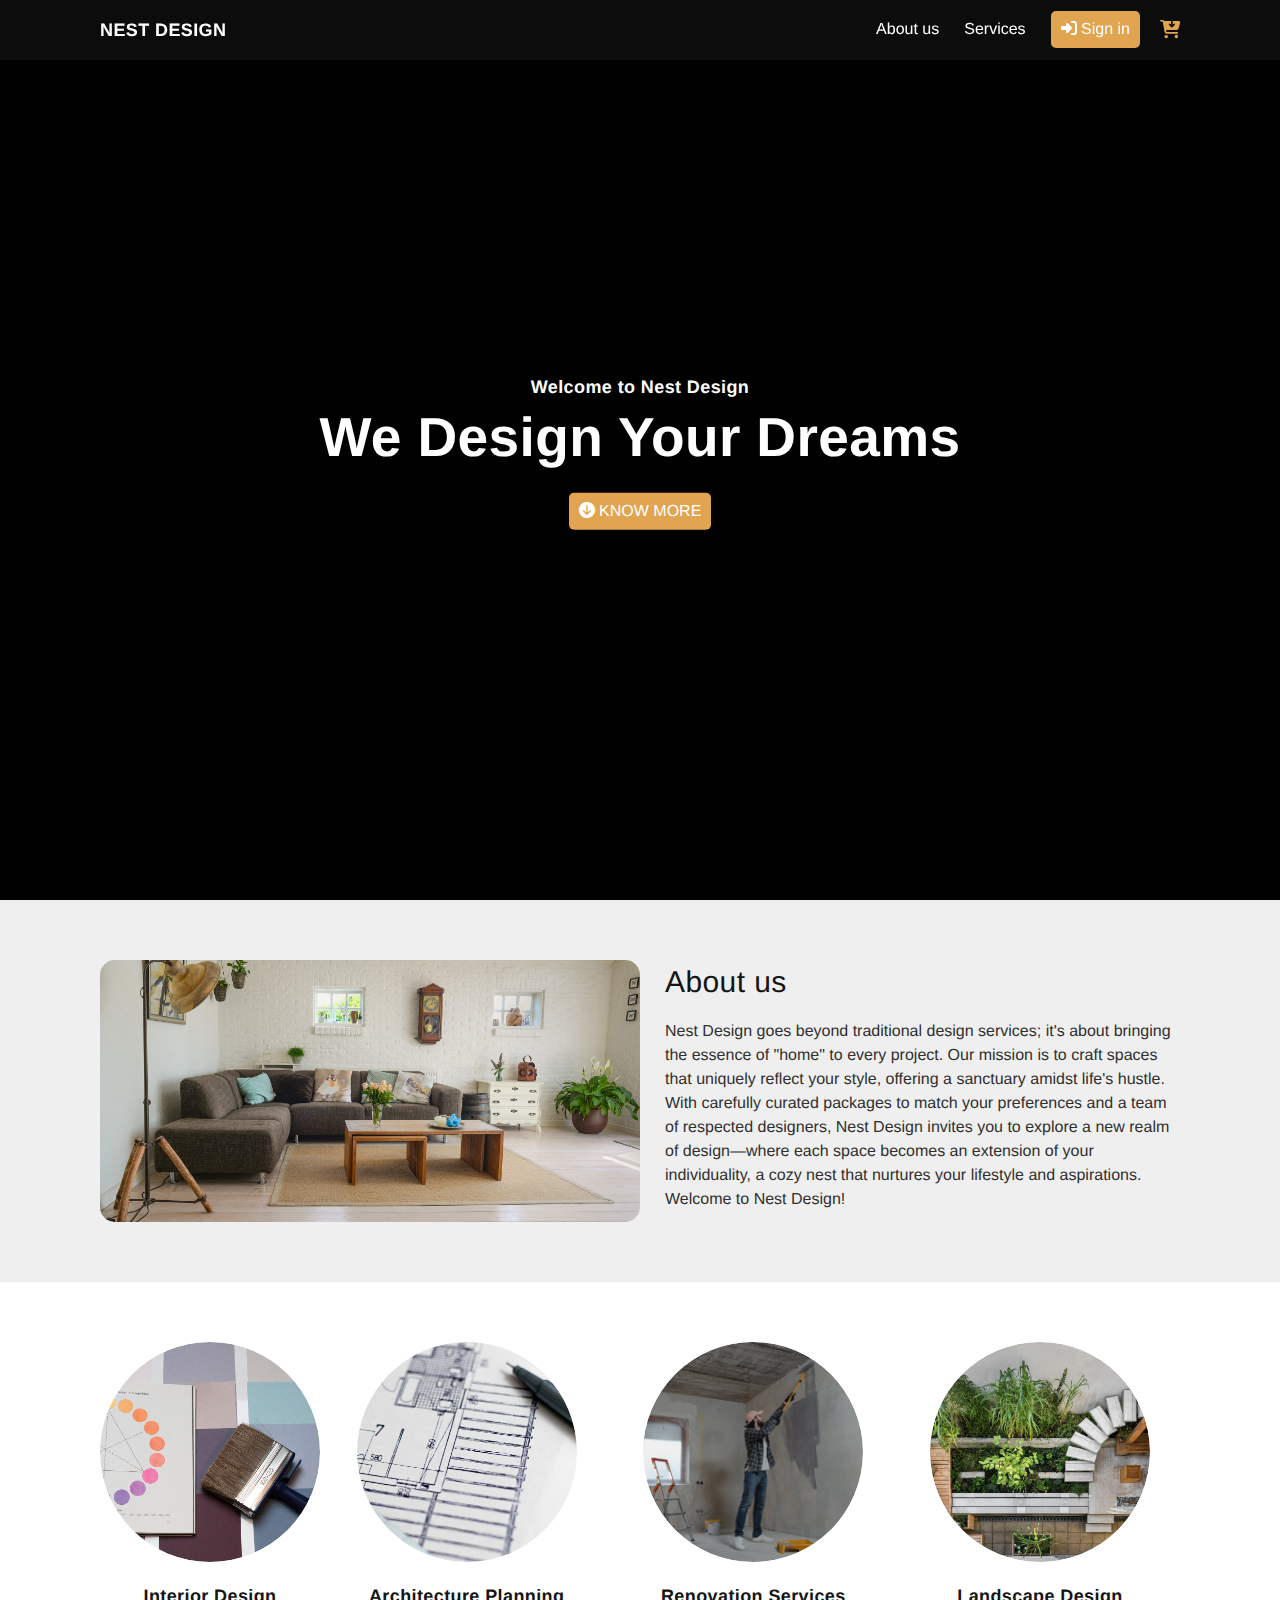
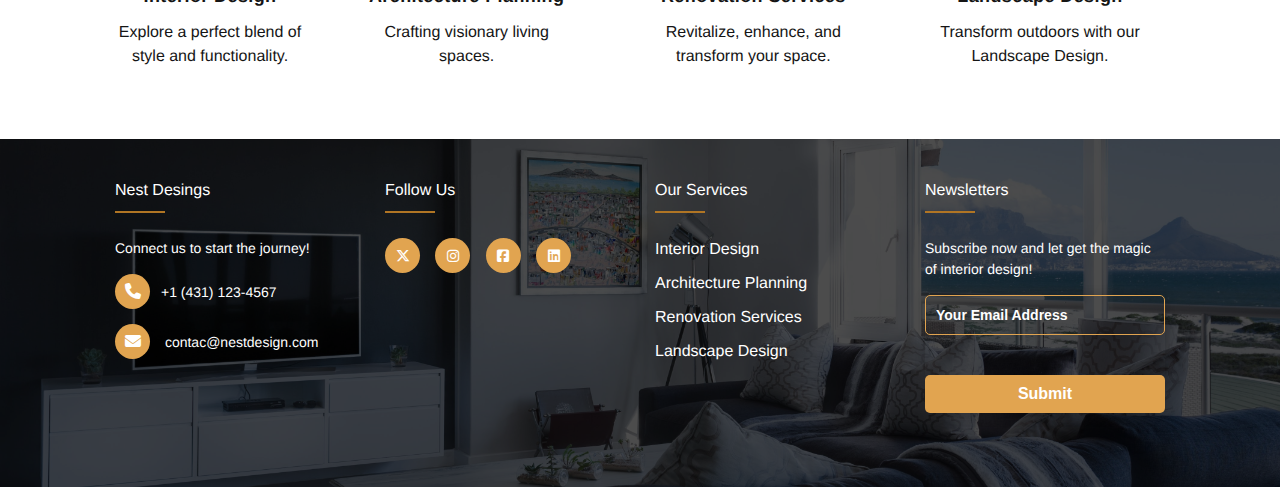
==== commit 2eb9173c: "Adjust Hamburger menu" ====
--- a/index.html
+++ b/index.html
@@ -8,7 +8,7 @@
         <meta name="author" content="Nest Designs Team">
         <meta name="description" content="Nest Designs company website">
         <meta name="keywords" content="Nest Designs, Interior Designs, HTML, CSS, JavaScript">
-
+        <title>Nest Design | We Design Your Dreams</title>
     <!-- Stylesheets -->
     <link rel="shortcut icon" href="./assets/img/favicon.png?=2" type="image/x-icon">
     <link rel="stylesheet" href="./assets/style/index.css" media="all">
@@ -22,6 +22,7 @@
 <body>
     <!-- Header-->
     <header>
+        <div class="hamburger-icon"><i class="fa-solid fa-bars"></i></div>
         <div class="container flexbox">
             <div class="logo">
                 <a href="index.html"><h2 class="logotype"><span class="bold">NEST DESIGN</span></h2></a>
--- a/assets/style/index.css
+++ b/assets/style/index.css
@@ -8,17 +8,7 @@
     width: 100%;
     height: calc(100vh);
     overflow: hidden;
-    
-}
-
-.hero-details {
-    position: relative;
-    width: 100%;
-    height: calc(50vh);
-    overflow: hidden;
-    
-}
-
+}
 
 .hero-background {
     position: absolute;
@@ -55,6 +45,7 @@
     left: 50%;
     transform: translate(-50%, -50%);
     text-align: center;
+    width: 100%;
 }
 
 .content-hero h1 {
@@ -151,6 +142,7 @@
 
     .about-column:nth-child(2) {
         height: 100%; 
+        padding-top: 25px;
     }
 }
 
